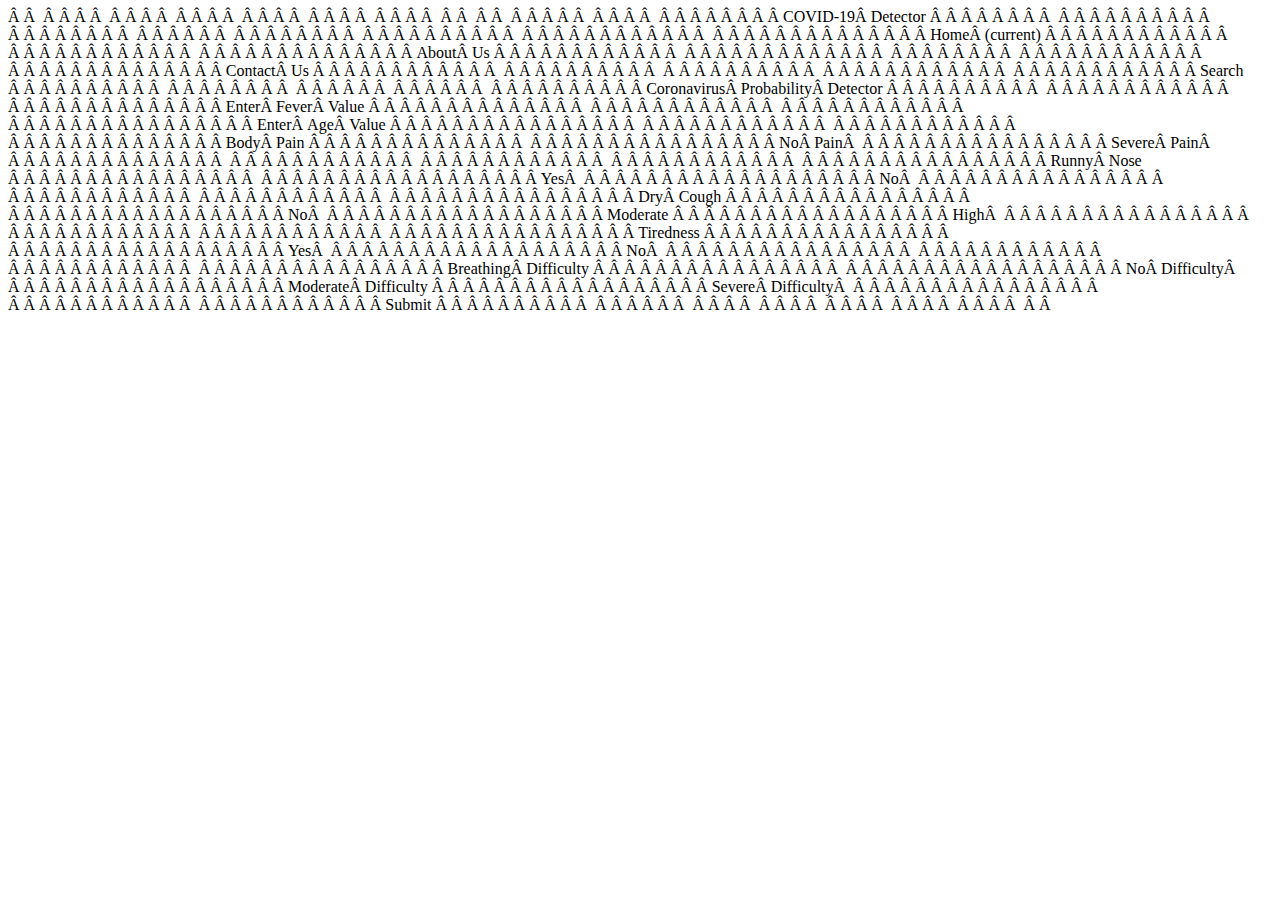
==== music.html @ 3d1e6123 "MusicPlayer" ====
<!doctype html><html lang="en">
  <head>
    <!-- Required meta tags -->
    <meta charset="utf-8">
    <meta name="viewport" content="width=device-width, initial-scale=1, shrink-to-fit=no">

    <!-- Bootstrap CSS -->
    <link rel="stylesheet" href="https://stackpath.bootstrapcdn.com/bootstrap/4.5.3/css/bootstrap.min.css" integrity="sha384-TX8t27EcRE3e/ihU7zmQxVncDAy5uIKz4rEkgIXeMed4M0jlfIDPvg6uqKI2xXr2" crossorigin="anonymous">

    <title> COVID-19 Probability Detector</title>
  </head>
  <body>
     
    <nav class="navbar navbar-expand-lg navbar-dark bg-dark">
        <a class="navbar-brand" href="#">COVID-19 Detector</a>
        <button class="navbar-toggler" type="button" data-toggle="collapse" data-target="#navbarSupportedContent" aria-controls="navbarSupportedContent" aria-expanded="false" aria-label="Toggle navigation">
          <span class="navbar-toggler-icon"></span>
        </button>
      
        <div class="collapse navbar-collapse" id="navbarSupportedContent">
          <ul class="navbar-nav mr-auto">
            <li class="nav-item active">
              <a class="nav-link" href="#">Home <span class="sr-only">(current)</span></a>
            </li>
            <li class="nav-item">
              <a class="nav-link" href="#">About Us</a>
            </li>
             
        
            <li class="nav-item">
              <a class="nav-link" href="#" tabindex="-1" aria-disabled="true">Contact Us</a>
            </li>
          </ul>
          <form class="form-inline my-2 my-lg-0">
            <input class="form-control mr-sm-2" type="search" placeholder="Search" aria-label="Search">
            <button class="btn btn-outline-success my-2 my-sm-0" type="submit">Search</button>
          </form>
        </div>
      </nav>

      <div class="container">
          <h2 class="text-center mt-3">Coronavirus Probability Detector</h2>
          <form action="/" method="POST">
            <div class="form-group">
              <label for="fever">Enter Fever Value</label>
              <input type="text" class="form-control" id=" fever" name="fever" placeholder=" Enter Fever Value">
            </div>

            <div class="form-group">
                <label for="age">Enter Age Value</label>
                <input type="text" class="form-control" id="age" name="age" placeholder=" Enter  Your Age">
            </div>

            <div class="form-group">
              <label for="Pain">Body Pain</label>
              <select class="form-control custom-select" name="Pain" id="Pain">
                <option value="0">No Pain</option> 
                <option value="1">Severe Pain</option> 
              </select>
            </div>
            
            <div class="form-group">
                <label for="runnyNose">Runny Nose</label>
                <select class="form-control custom-select" name="runnyNose" id="runnyNose">
                  <option value="0">Yes</option> 
                  <option value="1"> No</option> 
                </select>
            </div>

            <div class="form-group">
                <label for="dryCough">Dry Cough</label>
                <select class="form-control custom-select" name="dryCough" id=" dryCough">
                  <option value="-1">No</option> 
                  <option value="0">Moderate</option>
                  <option value="1">High</option> 
                </select>
            </div>

            <div class="form-group">
                <label for="tiredness">Tiredness</label>
                <select class="form-control custom-select" name="tiredness" id="tiredness">
                  <option value="0">Yes</option> 
                  <option value="1"> No</option> 
                </select>
            </div>

            <div class="form-group">
                <label for= "diffBreath">Breathing Difficulty</label>
                <select class="form-control custom-select" name="diffBreath" id="diffBreath">
                  <option value="-1">No Difficulty</option> 
                  <option value="0">Moderate Difficulty</option>
                  <option value="1">Severe Difficulty</option> 
                </select>
            </div>

            <button class="btn btn-success" type="submit">Submit</button>
          </form>
      </div>

    <!-- Optional JavaScript; choose one of the two! -->

    <!-- Option 1: jQuery and Bootstrap Bundle (includes Popper) -->
    <script src="https://code.jquery.com/jquery-3.5.1.slim.min.js" integrity="sha384-DfXdz2htPH0lsSSs5nCTpuj/zy4C+OGpamoFVy38MVBnE+IbbVYUew+OrCXaRkfj" crossorigin="anonymous"></script>
    <script src="https://stackpath.bootstrapcdn.com/bootstrap/4.5.3/js/bootstrap.bundle.min.js" integrity="sha384-ho+j7jyWK8fNQe+A12Hb8AhRq26LrZ/JpcUGGOn+Y7RsweNrtN/tE3MoK7ZeZDyx" crossorigin="anonymous"></script>

    <!-- Option 2: jQuery, Popper.js, and Bootstrap JS    <script src="https://code.jquery.com/jquery-3.5.1.slim.min.js" integrity="sha384-DfXdz2htPH0lsSSs5nCTpuj/zy4C+OGpamoFVy38MVBnE+IbbVYUew+OrCXaRkfj" crossorigin="anonymous"></script>    <script src="https://cdn.jsdelivr.net/npm/popper.js@1.16.1/dist/umd/popper.min.js" integrity="sha384-9/reFTGAW83EW2RDu2S0VKaIzap3H66lZH81PoYlFhbGU+6BZp6G7niu735Sk7lN" crossorigin="anonymous"></script>    <script src="https://stackpath.bootstrapcdn.com/bootstrap/4.5.3/js/bootstrap.min.js" integrity="sha384-w1Q4orYjBQndcko6MimVbzY0tgp4pWB4lZ7lr30WKz0vr/aWKhXdBNmNb5D92v7s" crossorigin="anonymous"></script>    -->
  </body></html>
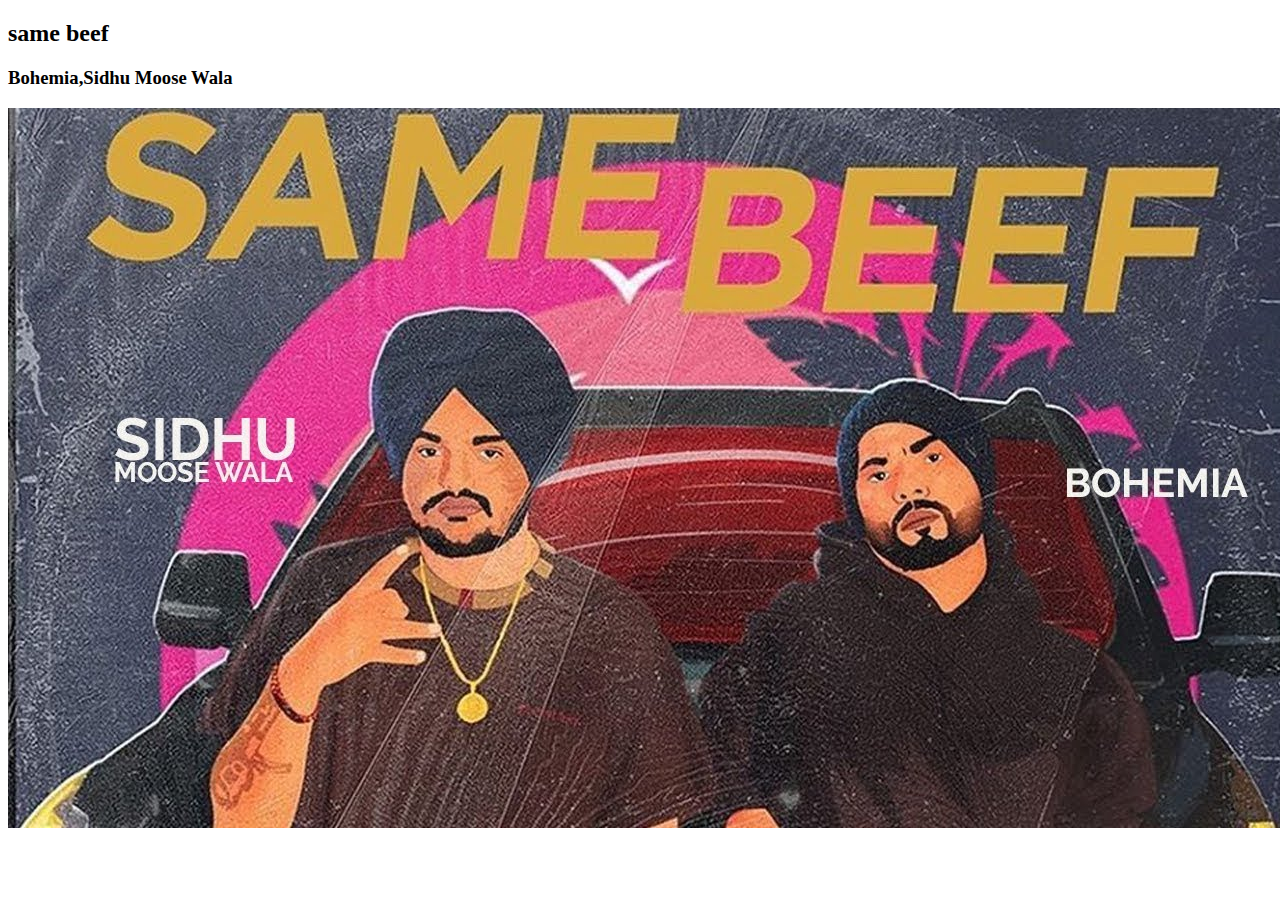
==== commit d74a6fd7: "Update music.html" ====
--- a/music.html
+++ b/music.html
@@ -1,107 +1,91 @@
-<!doctype html><html lang="en">
-  <head>
-    <!-- Required meta tags -->
-    <meta charset="utf-8">
-    <meta name="viewport" content="width=device-width, initial-scale=1, shrink-to-fit=no">
+<!DOCTYPE html>
+<html lang="en">
 
-    <!-- Bootstrap CSS -->
-    <link rel="stylesheet" href="https://stackpath.bootstrapcdn.com/bootstrap/4.5.3/css/bootstrap.min.css" integrity="sha384-TX8t27EcRE3e/ihU7zmQxVncDAy5uIKz4rEkgIXeMed4M0jlfIDPvg6uqKI2xXr2" crossorigin="anonymous">
+<head>
+    <meta charset="UTF-8">
+    <meta http-equiv="X-UA-Compatible" content="IE=edge">
+    <meta name="viewport" content="width=device-width, initial-scale=1.0">
+    <title>music player </title>
+    <link rel="stylesheet" href="style.css">
+    <link rel="stylesheet" href="https://cdnjs.cloudflare.com/ajax/libs/font-awesome/5.10.0/css/all.min.css"
+        integrity="sha512-PgQMlq+nqFLV4ylk1gwUOgm6CtIIXkKwaIHp/PAIWHzig/lKZSEGKEysh0TCVbHJXCLN7WetD8TFecIky75ZfQ=="
+        crossorigin="anonymous" referrerpolicy="no-referrer" />
+</head>
 
-    <title> COVID-19 Probability Detector</title>
-  </head>
-  <body>
-     
-    <nav class="navbar navbar-expand-lg navbar-dark bg-dark">
-        <a class="navbar-brand" href="#">COVID-19 Detector</a>
-        <button class="navbar-toggler" type="button" data-toggle="collapse" data-target="#navbarSupportedContent" aria-controls="navbarSupportedContent" aria-expanded="false" aria-label="Toggle navigation">
-          <span class="navbar-toggler-icon"></span>
-        </button>
-      
-        <div class="collapse navbar-collapse" id="navbarSupportedContent">
-          <ul class="navbar-nav mr-auto">
-            <li class="nav-item active">
-              <a class="nav-link" href="#">Home <span class="sr-only">(current)</span></a>
-            </li>
-            <li class="nav-item">
-              <a class="nav-link" href="#">About Us</a>
-            </li>
-             
-        
-            <li class="nav-item">
-              <a class="nav-link" href="#" tabindex="-1" aria-disabled="true">Contact Us</a>
-            </li>
-          </ul>
-          <form class="form-inline my-2 my-lg-0">
-            <input class="form-control mr-sm-2" type="search" placeholder="Search" aria-label="Search">
-            <button class="btn btn-outline-success my-2 my-sm-0" type="submit">Search</button>
-          </form>
-        </div>
-      </nav>
+<body>
+    <div class="main_div">
+        <div class="music_container">
+            <h2 id="title">same beef</h2>
+            <h3 id="artist">Bohemia,Sidhu Moose Wala</h3>
+            <div class="img_container">
+                <img src="beef.jpg" alt="">
+            </div>
+            <audio src="beef1.mp3"></audio>
 
-      <div class="container">
-          <h2 class="text-center mt-3">Coronavirus Probability Detector</h2>
-          <form action="/" method="POST">
-            <div class="form-group">
-              <label for="fever">Enter Fever Value</label>
-              <input type="text" class="form-control" id=" fever" name="fever" placeholder=" Enter Fever Value">
-            </div>
 
-            <div class="form-group">
-                <label for="age">Enter Age Value</label>
-                <input type="text" class="form-control" id="age" name="age" placeholder=" Enter  Your Age">
-            </div>
 
-            <div class="form-group">
-              <label for="Pain">Body Pain</label>
-              <select class="form-control custom-select" name="Pain" id="Pain">
-                <option value="0">No Pain</option> 
-                <option value="1">Severe Pain</option> 
-              </select>
-            </div>
-            
-            <div class="form-group">
-                <label for="runnyNose">Runny Nose</label>
-                <select class="form-control custom-select" name="runnyNose" id="runnyNose">
-                  <option value="0">Yes</option> 
-                  <option value="1"> No</option> 
-                </select>
-            </div>
 
-            <div class="form-group">
-                <label for="dryCough">Dry Cough</label>
-                <select class="form-control custom-select" name="dryCough" id=" dryCough">
-                  <option value="-1">No</option> 
-                  <option value="0">Moderate</option>
-                  <option value="1">High</option> 
-                </select>
-            </div>
+            <div class="music_controls">
+                <i class="fas fa-backward" id="prev" title="Previous"></i>
+                <i class="fas fa-play main_button" id="play" title="Play"></i>
+                <i class="fas fa-forward" id="next" title="Next"></i>
 
-            <div class="form-group">
-                <label for="tiredness">Tiredness</label>
-                <select class="form-control custom-select" name="tiredness" id="tiredness">
-                  <option value="0">Yes</option> 
-                  <option value="1"> No</option> 
-                </select>
-            </div>
+            </div>
+        </div>
+    </div>
+    <script>
+        const music = document.querySelector("audio");
+        const img = document.querySelector("img");
+        const play = document.getElementById("play");
+        const artist = document.getElementById("artist");
+        const title = document.getElementById("title");
+        const prev = document.getElementById("prev");
+        const next = document.getElementById("next");
 
-            <div class="form-group">
-                <label for= "diffBreath">Breathing Difficulty</label>
-                <select class="form-control custom-select" name="diffBreath" id="diffBreath">
-                  <option value="-1">No Difficulty</option> 
-                  <option value="0">Moderate Difficulty</option>
-                  <option value="1">Severe Difficulty</option> 
-                </select>
-            </div>
+        // const songs = [
+        //     {
+        //         name: "beef1",
+        //         title: "Same beef",
+        //         artist: "Bohemia,Sidhu Moose Wala",
+        //     },
+        //     {
+        //         name: "game",
+        //         title: "Game",
+        //         artist: "Sidhu Moose Wala, Shooter Kahlon",
+        //     }
+        // ]
 
-            <button class="btn btn-success" type="submit">Submit</button>
-          </form>
-      </div>
+        let isplaying = false;
+        const playMusic = () => {
+            music.play();
+            isplaying = true;
+            play.classList.replace('fa-play', "fa-pause");
+            img.classList.add("anime");
+        };
+        const pauseMusic = () => {
+            music.pause();
+            isplaying = false;
+            play.classList.replace('fa-pause', "fa-play");
+            img.classList.remove("anime");
+        };
+        play.addEventListener('click', () => {
 
-    <!-- Optional JavaScript; choose one of the two! -->
+            if (isplaying) {
+                pauseMusic();
+            } else {
+                playMusic();
+            }
+        });
+        // const loadsong=()=>{
+        //     title.textContent=songs.title;
+        //     artist.textContent=songs.artist;
+        //     music.src=songs.name+".mp3";
+        //     img.src=songs.name+".jpg"
+        // };
+        // loadsong(songs[0]);
 
-    <!-- Option 1: jQuery and Bootstrap Bundle (includes Popper) -->
-    <script src="https://code.jquery.com/jquery-3.5.1.slim.min.js" integrity="sha384-DfXdz2htPH0lsSSs5nCTpuj/zy4C+OGpamoFVy38MVBnE+IbbVYUew+OrCXaRkfj" crossorigin="anonymous"></script>
-    <script src="https://stackpath.bootstrapcdn.com/bootstrap/4.5.3/js/bootstrap.bundle.min.js" integrity="sha384-ho+j7jyWK8fNQe+A12Hb8AhRq26LrZ/JpcUGGOn+Y7RsweNrtN/tE3MoK7ZeZDyx" crossorigin="anonymous"></script>
 
-    <!-- Option 2: jQuery, Popper.js, and Bootstrap JS    <script src="https://code.jquery.com/jquery-3.5.1.slim.min.js" integrity="sha384-DfXdz2htPH0lsSSs5nCTpuj/zy4C+OGpamoFVy38MVBnE+IbbVYUew+OrCXaRkfj" crossorigin="anonymous"></script>    <script src="https://cdn.jsdelivr.net/npm/popper.js@1.16.1/dist/umd/popper.min.js" integrity="sha384-9/reFTGAW83EW2RDu2S0VKaIzap3H66lZH81PoYlFhbGU+6BZp6G7niu735Sk7lN" crossorigin="anonymous"></script>    <script src="https://stackpath.bootstrapcdn.com/bootstrap/4.5.3/js/bootstrap.min.js" integrity="sha384-w1Q4orYjBQndcko6MimVbzY0tgp4pWB4lZ7lr30WKz0vr/aWKhXdBNmNb5D92v7s" crossorigin="anonymous"></script>    -->
-  </body></html>+    </script>
+</body>
+
+</html>
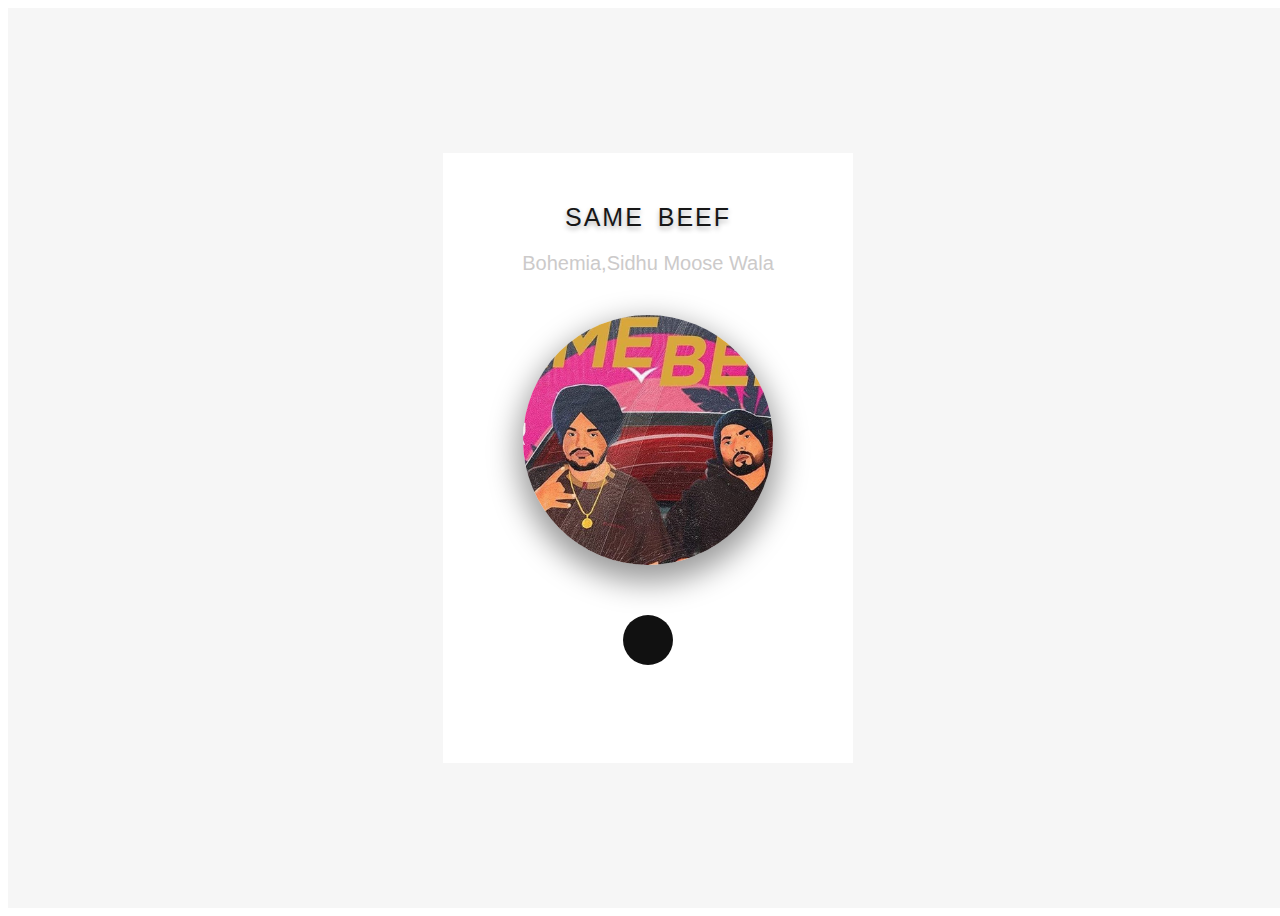
==== commit c9acb5b9: "Update music.html" ====
--- a/music.html
+++ b/music.html
@@ -6,7 +6,7 @@
     <meta http-equiv="X-UA-Compatible" content="IE=edge">
     <meta name="viewport" content="width=device-width, initial-scale=1.0">
     <title>music player </title>
-    <link rel="stylesheet" href="style.css">
+    <link rel="stylesheet" href="protfolio.css">
     <link rel="stylesheet" href="https://cdnjs.cloudflare.com/ajax/libs/font-awesome/5.10.0/css/all.min.css"
         integrity="sha512-PgQMlq+nqFLV4ylk1gwUOgm6CtIIXkKwaIHp/PAIWHzig/lKZSEGKEysh0TCVbHJXCLN7WetD8TFecIky75ZfQ=="
         crossorigin="anonymous" referrerpolicy="no-referrer" />
--- a/protfolio.css
+++ b/protfolio.css
@@ -0,0 +1,99 @@
+::before,
+::after{
+    margin: 0;
+    padding: 0%;
+    box-sizing: border-box;
+}
+html{
+    font-size: 62.5%;
+    font-family: "Jost",sans-serif;
+}
+.main_div{
+    width: 100vw;
+    height: 100vh;
+    background-color: #f6f6f6;
+    display: grid;
+    place-items: center;
+}
+.music_container{
+    width: 35rem;
+    height: 55rem;
+    background-color: #ffffff;
+    border-radius: 0 1.2em 3rem 0.5rem rgba(0,0,0,0.2);
+    padding: 3rem;
+    text-align: center;
+}
+.music_container #title{
+    text-transform: uppercase;
+    letter-spacing: 0.2rem;
+    word-spacing: 0.5rem;
+    color: #171717;
+    margin: 2rem 0 0.5rem 0;
+    font-size: 2.5rem;
+    font-weight: 500;
+    text-shadow: 0 0.3rem 0.5rem rgba(0,0,0,0.3);
+}
+.music_container #artist{
+    color: #cccaca;
+    text-transform: capitalize;
+    font-size: 2rem;
+    margin-bottom: 4rem;
+    font-weight: 300;
+}
+.img_container{
+    width: 25rem;
+    height: 25rem;
+    margin: auto;
+}
+img{
+    width: 100%;
+    height: 100%;
+    object-fit: cover;
+    border-radius: 50%;
+    box-shadow: 0 1.2rem 3rem 0.5rem rgba(0,0,0,0.4);
+}
+.music_controls{
+    width: 20rem;
+    display: flex;
+    justify-content: space-between;
+    align-items: center;
+    margin: auto;
+    margin-top: 5rem;
+}
+.music_controls .fas{
+    color: #111111;
+    font-size: 2rem;
+    cursor: pointer;
+    filter: drop-shadow(0 1.2rem 3rem 0.5rem rgba(0,0,0,0.4));
+
+}
+.music_controls .main_button{
+    width: 5rem;
+    height: 5rem;
+    border-radius: 50%;
+    background-color: #111;
+    color: #f6f6f6;
+    display: flex;
+    align-items: center;
+    justify-content: center;
+
+    font-size: 1.4rem;
+}
+.music_controls .fas:hover{
+    color: grey;
+}
+.music_controls .fa-play:hover{
+    background-color: #f6f6f6;
+    color: #111;
+    box-shadow: 0 1rem 2rem 0.2rem rgba(0,0,0,0.4);
+}
+.anime{
+    animation: rotateplayer 3s linear infinite ;
+}
+@keyframes rotateplayer{
+    from{ transform: rotate(0deg);
+    }
+    to{
+        transform: rotate(360deg);
+    }
+}
